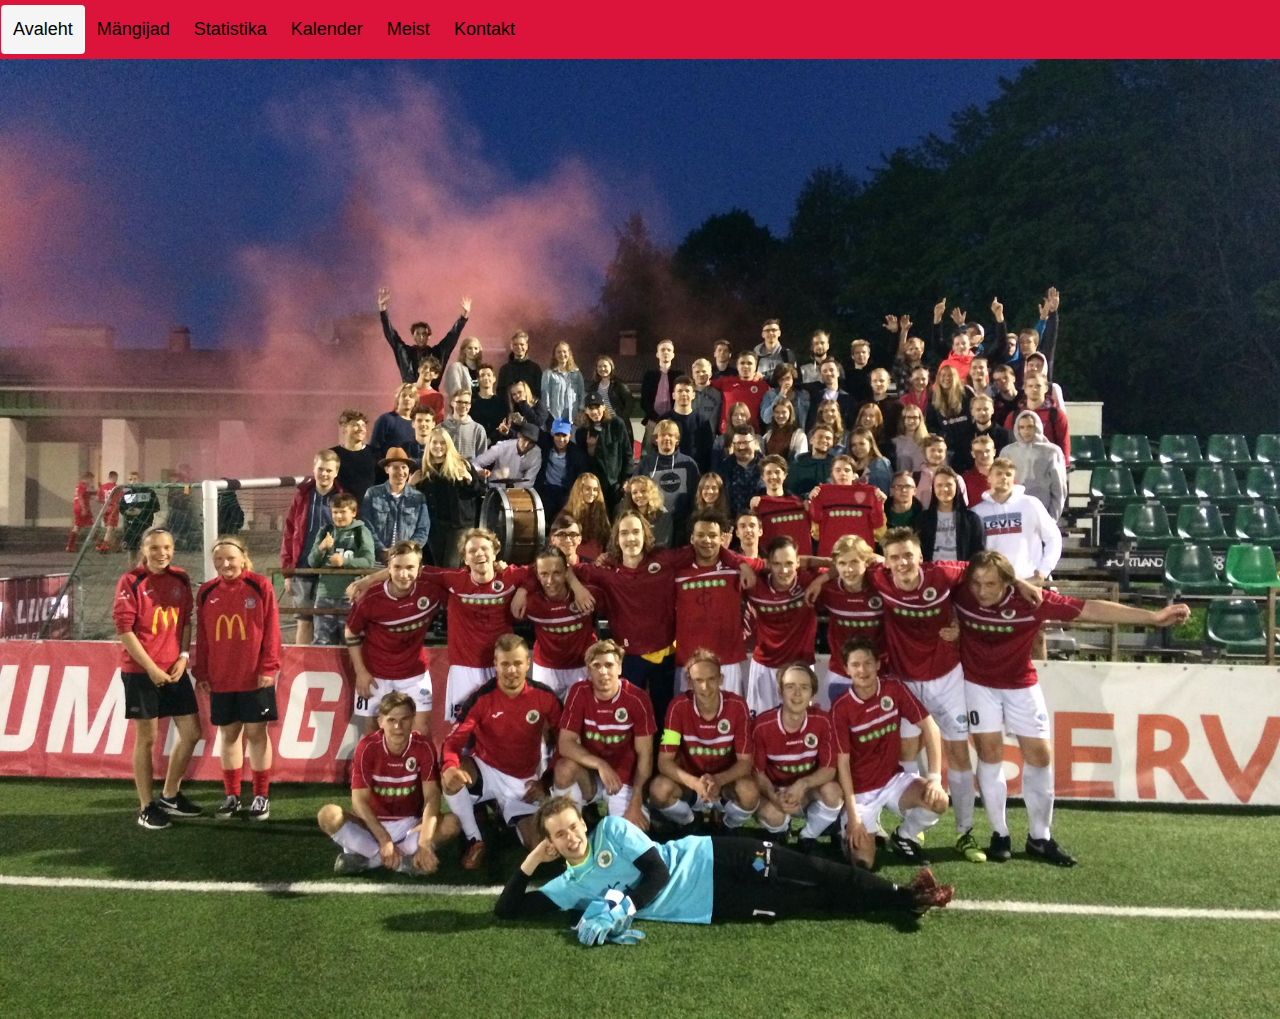
==== index.html @ 983c7ddd "Add files via upload" ====
<!DOCTYPE html>
<html>
<head>
<meta name="viewport" content="width=device-width, initial-scale=1">
<style>
* {box-sizing: border-box;}

body { 
  margin: 0;
  font-family: Arial, Helvetica, sans-serif;
}

.header {
  overflow: hidden;
  background-color: crimson;
  padding: 5px 1px;
}

.header a {
  float: left;
  color: black;
  text-align: center;
  padding: 12px;
  text-decoration: none;
  font-size: 18px; 
  line-height: 25px;
  border-radius: 4px;
}

.header a.logo {
  font-size: 25px;
  font-weight: bold;
}

.header a:hover {
  background-color: #ddd;
  color: black;
}

.header a.active {
  background-color:whitesmoke;
  color: black;
}

.header-right {
  float: right;
}

@media screen and (max-width: 500px) {
  .header a {
    float: none;
    display: block;
    text-align: left;
  }
  .header-right {
    float: none;
  }
</style>
</head>
<body>
  <div class="header">
    <a class="active" href="index.html">Avaleht</a>
    <a href="players.html">Mängijad</a>
      <a href="statistics.html">Statistika</a>
    <a href="kalender.html">Kalender</a>
    <a href="meist.html">Meist</a>
    <a href="kontakt.html">Kontakt</a>
  </div>

<div style="padding-left:10px">
</div>
<section>
  <img class="mySlides" src="1.jpg" style="width:100%">
  <img class="mySlides" src="2.jpg" style="width:100%">
 <img class="mySlides" src="4.jpg"
  style="width:100%">                 
  <img class="mySlides" src="3.jpg"
  style="width:100%">
     <img class="mySlides" src="5.jpg"
  style="width:100%">
     <img class="mySlides" src="6.jpg"
  style="width:100%">
     <img class="mySlides" src="7.jpg"
  style="width:100%">
     <img class="mySlides" src="8.jpg"
  style="width:100%">
     <img class="mySlides" src="9.jpg" 
          style="width:100%">
</section>
<script>
var myIndex = 0;
carousel();
function carousel() {
    var i;
    var x = document.getElementsByClassName("mySlides");
    for (i = 0; i < x.length; i++) {
       x[i].style.display = "none";
    }
    myIndex++;
    if (myIndex > x.length) {myIndex = 1}
    x[myIndex-1].style.display = "block";
    setTimeout(carousel, 3000);
}
</script>
</body>
</html>
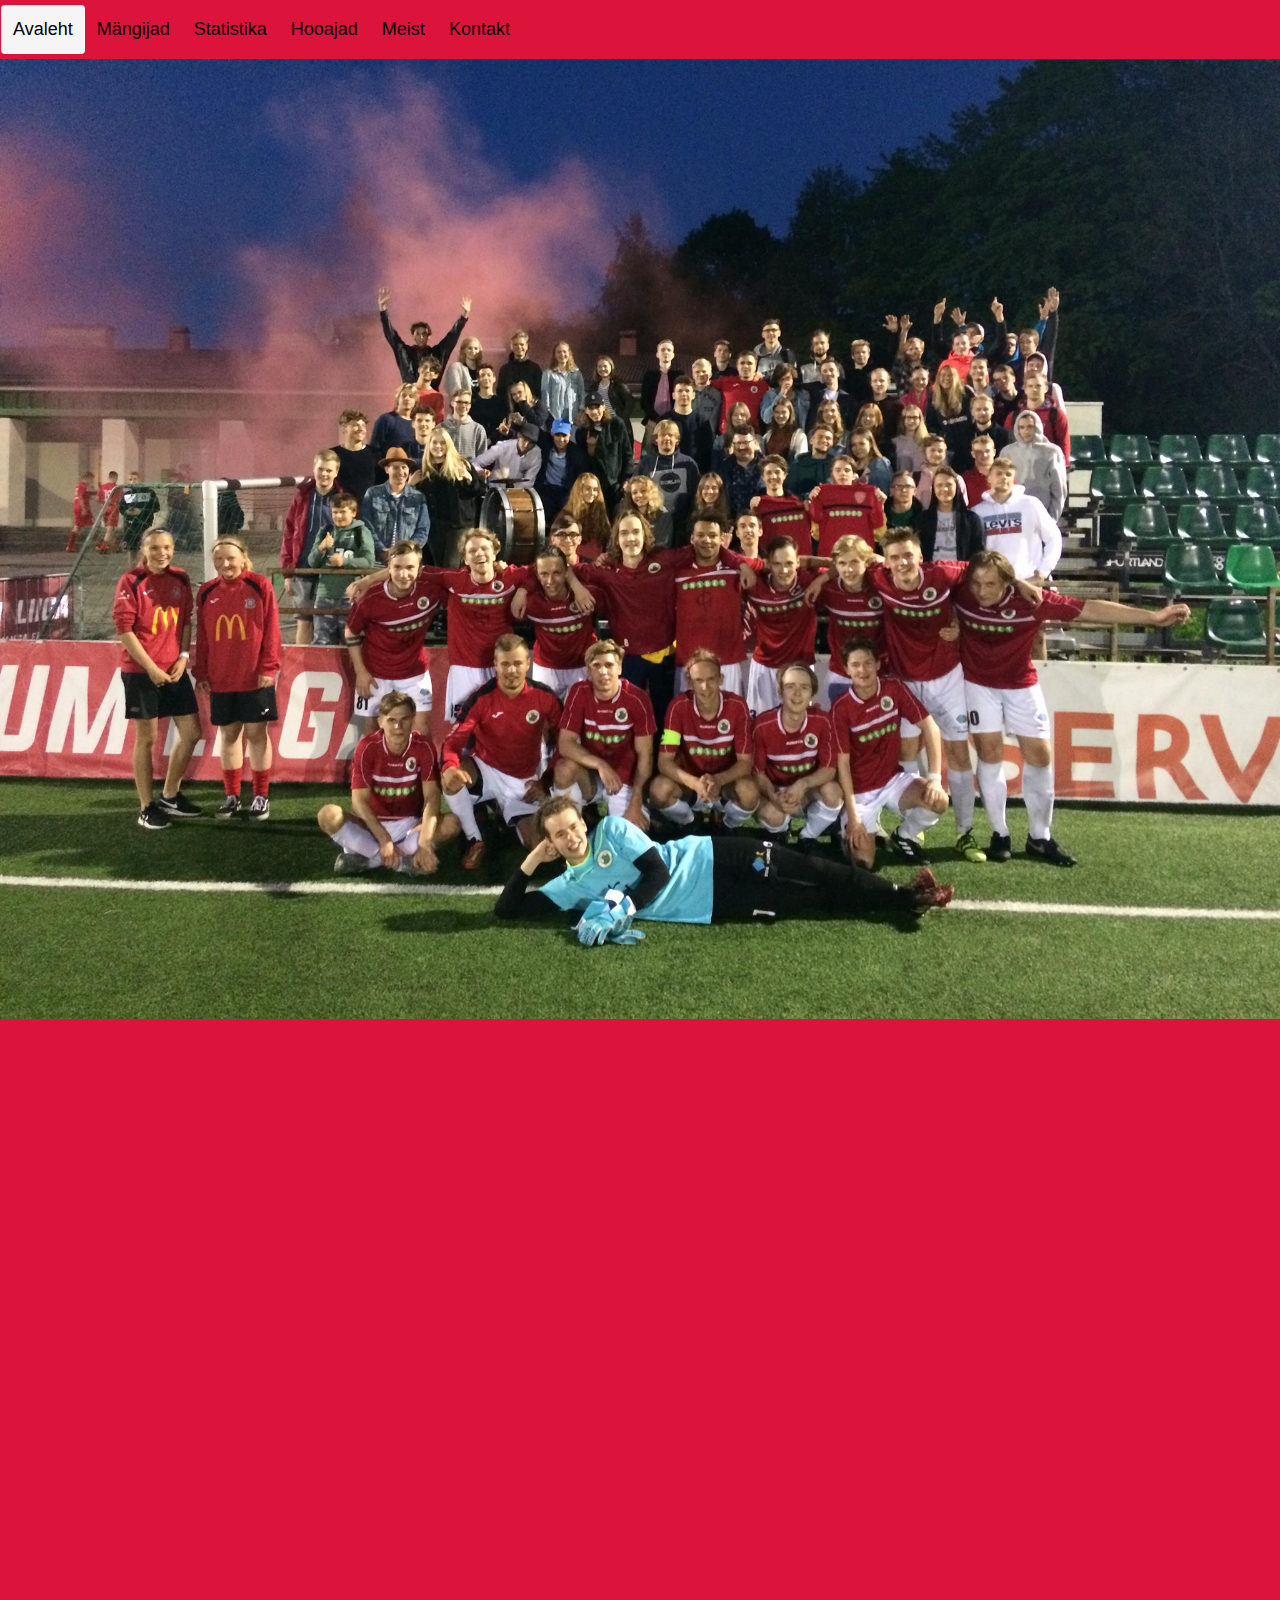
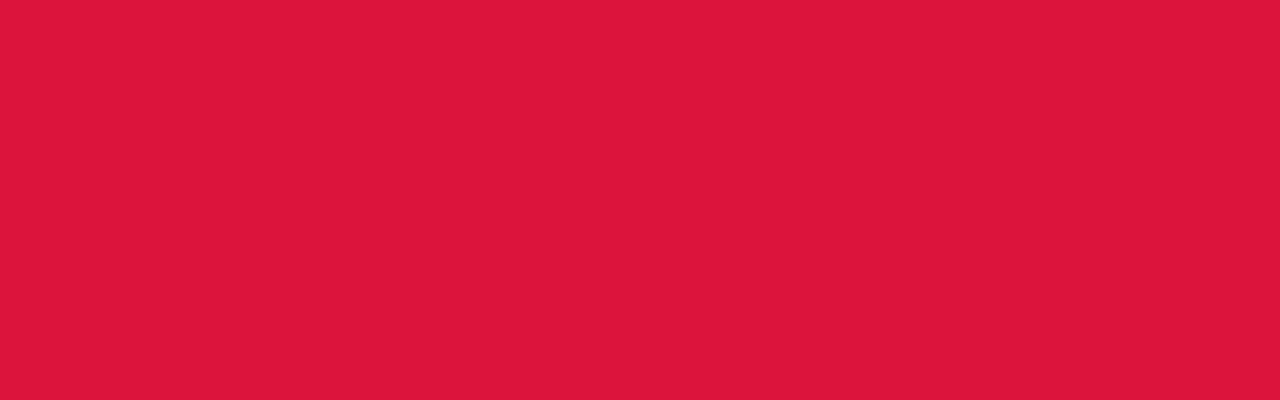
==== commit 5a5eacc7: "Add files via upload" ====
--- a/index.html
+++ b/index.html
@@ -8,6 +8,9 @@
 body { 
   margin: 0;
   font-family: Arial, Helvetica, sans-serif;
+     background-color: crimson;
+    width: 100%;
+    height:2000px
 }
 
 .header {
@@ -62,7 +65,7 @@
     <a class="active" href="index.html">Avaleht</a>
     <a href="players.html">Mängijad</a>
       <a href="statistics.html">Statistika</a>
-    <a href="kalender.html">Kalender</a>
+    <a href="kalender.html">Hooajad</a>
     <a href="meist.html">Meist</a>
     <a href="kontakt.html">Kontakt</a>
   </div>
